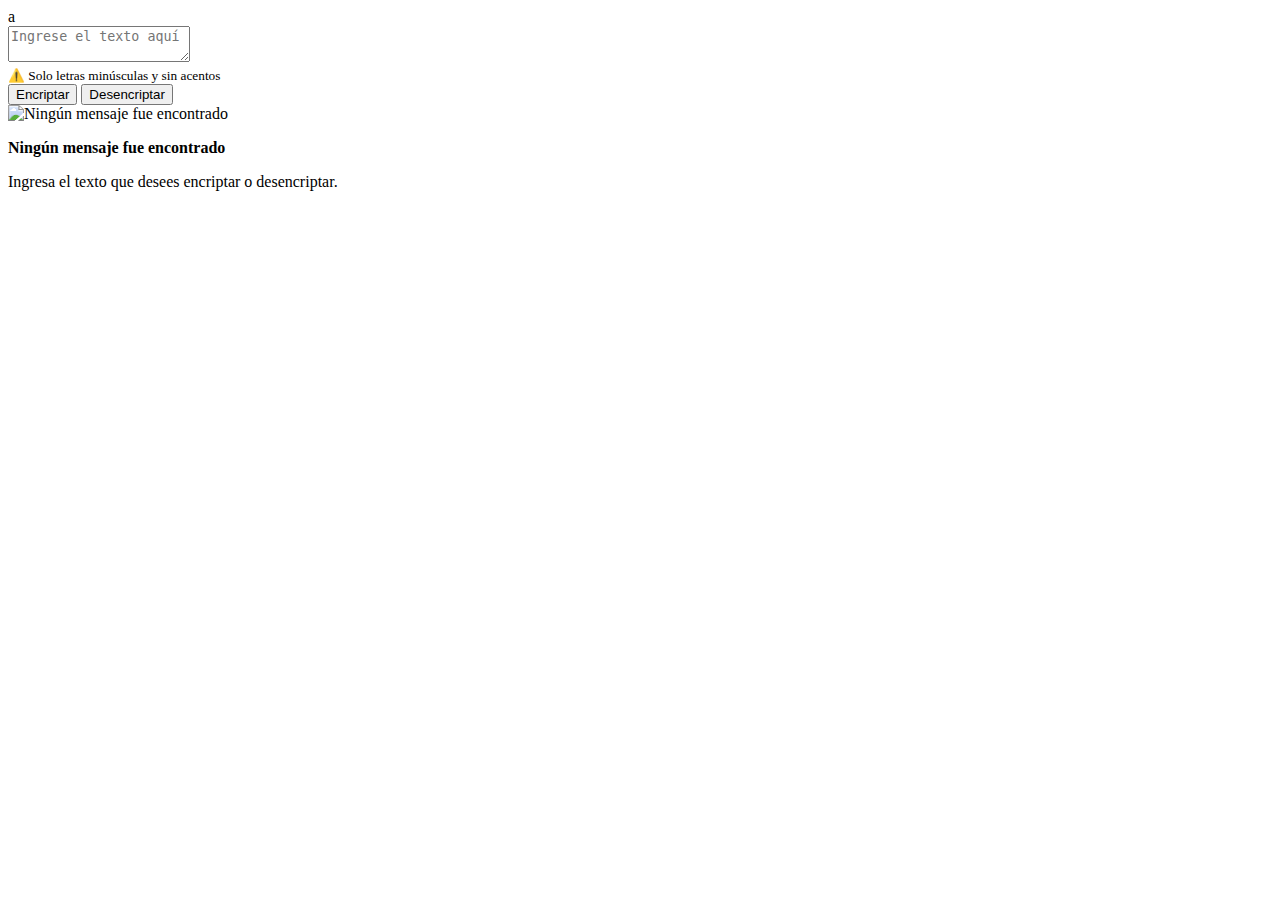
==== src/index.html @ edf316f8 "commit inicial" ====
<!DOCTYPE html>
<html lang="es">
<head>
    <meta charset="UTF-8">
    <meta name="viewport" content="width=device-width, initial-scale=1.0">
    <title>Encriptador de Texto</title>
    <link rel="stylesheet" href="site.css">
</head>
<body>
    <div class="container">
        <header class="header">
            <div class="logo">a</div>
        </header>

        <main class="main-content">
            <div class="input-area">
                <textarea placeholder="Ingrese el texto aquí"></textarea>
                <div class="options">
                    <small>⚠️ Solo letras minúsculas y sin acentos</small>
                    <div class="buttons">
                        <button id="encrypt-button">Encriptar</button>
                        <button id="decrypt-button" class="secondary">Desencriptar</button>
                    </div>
                </div>
            </div>

            <div class="output-area">
                <img src="image-placeholder.png" alt="Ningún mensaje fue encontrado">
                <p><strong>Ningún mensaje fue encontrado</strong></p>
                <p>Ingresa el texto que desees encriptar o desencriptar.</p>
            </div>
        </main>
    </div>
    <script src="site.js"></script>
</body>
</html>
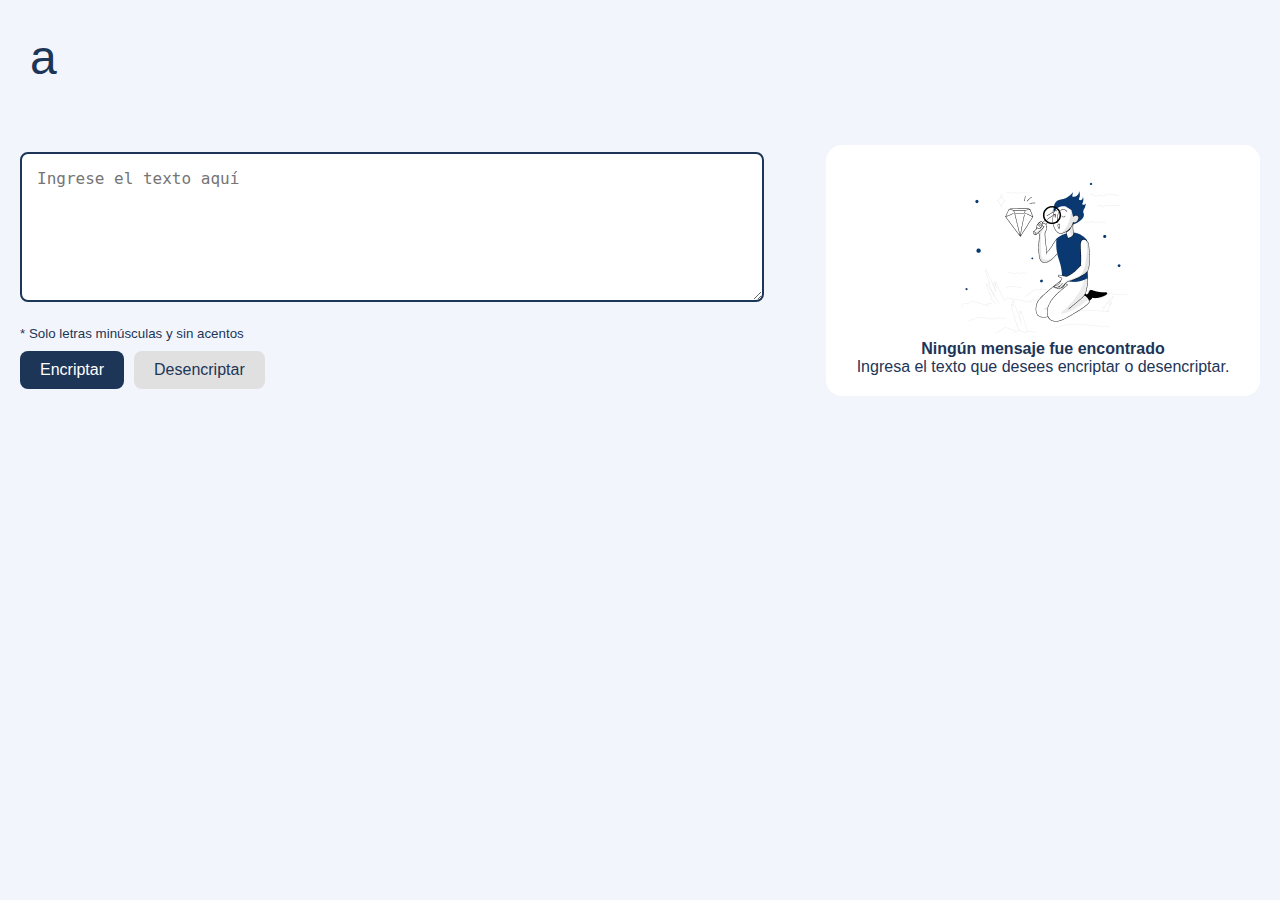
==== commit b69977aa: "Logica javascript completa" ====
--- a/src/index.html
+++ b/src/index.html
@@ -4,7 +4,7 @@
     <meta charset="UTF-8">
     <meta name="viewport" content="width=device-width, initial-scale=1.0">
     <title>Encriptador de Texto</title>
-    <link rel="stylesheet" href="site.css">
+    <link rel="stylesheet" href="css/site.css">
 </head>
 <body>
     <div class="container">
@@ -14,23 +14,35 @@
 
         <main class="main-content">
             <div class="input-area">
-                <textarea placeholder="Ingrese el texto aquí"></textarea>
-                <div class="options">
-                    <small>⚠️ Solo letras minúsculas y sin acentos</small>
+                <textarea id="txt-ingreso" placeholder="Ingrese el texto aquí"></textarea>
+                <span id="txt-ingreso-readonly" class="oculto" readonly></span>
+                <div id="options-ori" class="options">
+                    <small> * Solo letras minúsculas y sin acentos</small>
                     <div class="buttons">
                         <button id="encrypt-button">Encriptar</button>
                         <button id="decrypt-button" class="secondary">Desencriptar</button>
                     </div>
                 </div>
+                <div id="options-res" class="options oculto">
+                    <div class="buttons">
+                        <button id="reset-button">Ingresar otro mensage</button>
+                    </div>
+                </div>
             </div>
 
             <div class="output-area">
-                <img src="image-placeholder.png" alt="Ningún mensaje fue encontrado">
-                <p><strong>Ningún mensaje fue encontrado</strong></p>
-                <p>Ingresa el texto que desees encriptar o desencriptar.</p>
+                <div id="inicio">
+                    <img src="img/no-texto.png" alt="Ningún mensaje fue encontrado">
+                    <p><strong>Ningún mensaje fue encontrado</strong></p>
+                    <p>Ingresa el texto que desees encriptar o desencriptar.</p>
+                </div>
+                <div id="resultado" class="oculto">
+                    <textarea id="txt-resultado"></textarea>
+                    <button id="copiar-button" class="secondary">Copiar</button>
+                </div>
             </div>
         </main>
     </div>
-    <script src="site.js"></script>
+    <script src="js/site.js"></script>
 </body>
 </html>
--- a/src/css/site.css
+++ b/src/css/site.css
@@ -0,0 +1,100 @@
+* {
+    margin: 0;
+    padding: 0;
+    box-sizing: border-box;
+}
+
+body {
+    font-family: 'Arial', sans-serif;
+    background-color: #F3F5FC;
+    color: #1D3557;
+}
+
+.container {
+    max-width: 1440px;
+    margin: 0 auto;
+    padding: 20px;
+}
+
+.header {
+    padding: 10px;
+}
+
+.logo {
+    font-size: 48px;
+    color: #1D3557;
+}
+
+.main-content {
+    display: flex;
+    justify-content: space-between;
+    align-items: center;
+    margin-top: 50px;
+}
+
+.input-area {
+    width: 60%;
+}
+
+textarea {
+    width: 100%;
+    height: 150px;
+    padding: 15px;
+    border: 2px solid #1D3557;
+    border-radius: 8px;
+    font-size: 16px;
+}
+
+.options {
+    margin-top: 20px;
+}
+
+small {
+    display: block;
+    margin-bottom: 10px;
+}
+
+.buttons {
+    display: flex;
+    gap: 10px;
+}
+
+button {
+    padding: 10px 20px;
+    border: none;
+    border-radius: 8px;
+    font-size: 16px;
+    cursor: pointer;
+}
+
+#encrypt-button {
+    background-color: #1D3557;
+    color: #fff;
+}
+
+#decrypt-button.secondary {
+    background-color: #E0E0E0;
+    color: #1D3557;
+}
+
+.output-area {
+    width: 35%;
+    background-color: #FFFFFF;
+    border-radius: 16px;
+    padding: 20px;
+    text-align: center;
+}
+
+output-area img {
+    max-width: 100%;
+    height: auto;
+}
+
+output-area p {
+    margin-top: 20px;
+    font-size: 18px;
+}
+
+.oculto {
+    display: none;
+}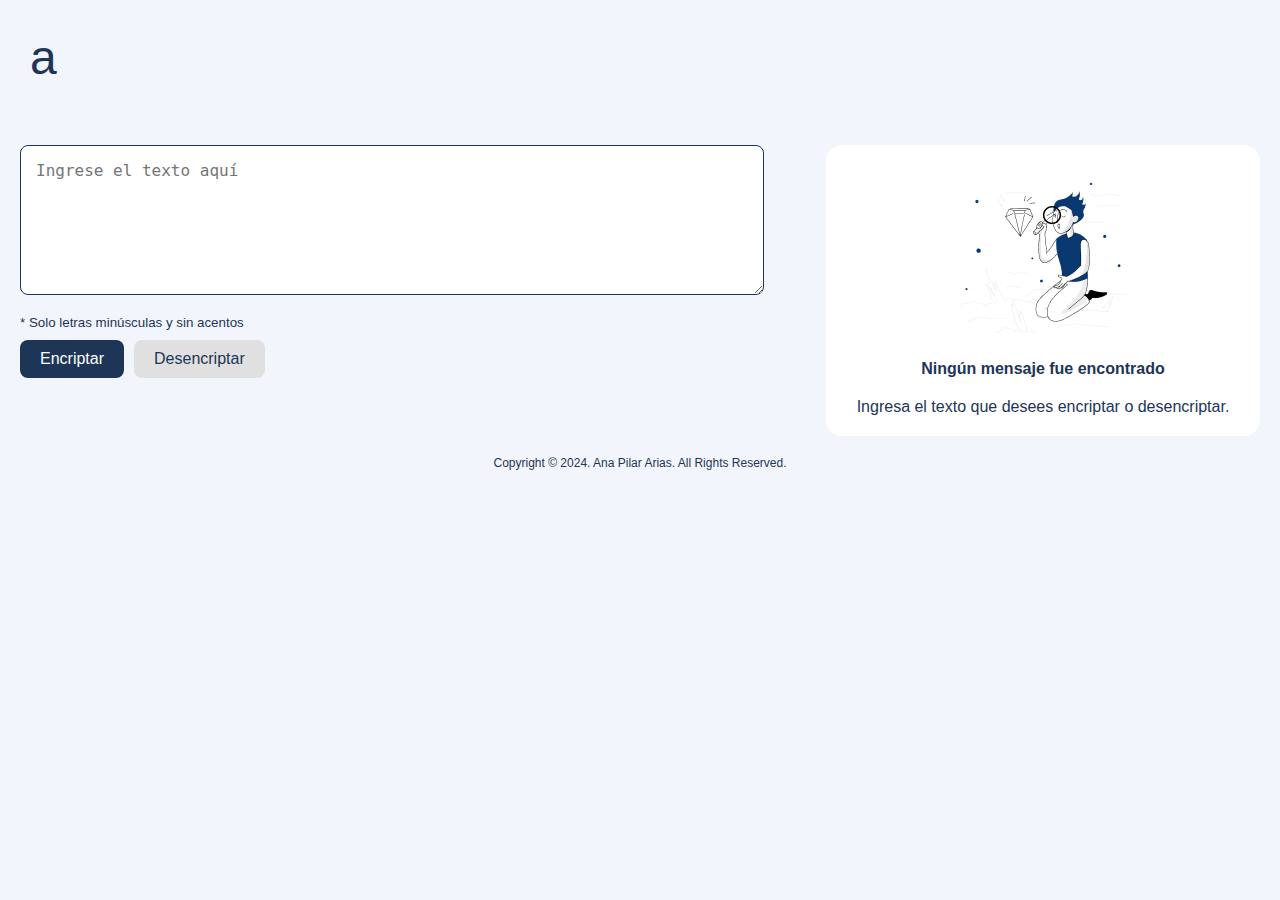
==== commit 5184eb0f: "Adaptarcss para cel y tablet. Agregue comentarios al codigo. Agregue el footer Agregue animación par" ====
--- a/src/index.html
+++ b/src/index.html
@@ -14,34 +14,38 @@
 
         <main class="main-content">
             <div class="input-area">
-                <textarea id="txt-ingreso" placeholder="Ingrese el texto aquí"></textarea>
-                <span id="txt-ingreso-readonly" class="oculto" readonly></span>
+                <textarea id="user-input" placeholder="Ingrese el texto aquí"></textarea>
+                <span id="user-input-readonly" class="hidden-elem" readonly></span>
                 <div id="options-ori" class="options">
                     <small> * Solo letras minúsculas y sin acentos</small>
                     <div class="buttons">
-                        <button id="encrypt-button">Encriptar</button>
-                        <button id="decrypt-button" class="secondary">Desencriptar</button>
+                        <button id="encrypt-btn" class="btn-primary">Encriptar</button>
+                        <button id="decrypt-btn" class="btn-secondary">Desencriptar</button>
                     </div>
                 </div>
-                <div id="options-res" class="options oculto">
+                <div id="options-res" class="options hidden-elem">
                     <div class="buttons">
-                        <button id="reset-button">Ingresar otro mensage</button>
+                        <button id="reset-btn" class="btn-primary">Ingresar otro mensage</button>
                     </div>
                 </div>
             </div>
 
             <div class="output-area">
-                <div id="inicio">
+                <div id="default-output">
                     <img src="img/no-texto.png" alt="Ningún mensaje fue encontrado">
                     <p><strong>Ningún mensaje fue encontrado</strong></p>
                     <p>Ingresa el texto que desees encriptar o desencriptar.</p>
                 </div>
-                <div id="resultado" class="oculto">
-                    <textarea id="txt-resultado"></textarea>
-                    <button id="copiar-button" class="secondary">Copiar</button>
+                <div id="res-output" class="hidden-elem">
+                    <textarea id="res-output-text"></textarea>
+                    <button id="copy-btn" class="btn-secondary">Copiar</button>
                 </div>
             </div>
         </main>
+
+        <footer>
+            <p>Copyright © 2024. Ana Pilar Arias. All Rights Reserved.</p>
+        </footer>
     </div>
     <script src="js/site.js"></script>
 </body>
--- a/src/css/site.css
+++ b/src/css/site.css
@@ -28,19 +28,25 @@
 .main-content {
     display: flex;
     justify-content: space-between;
-    align-items: center;
+    align-items: flex-start;
     margin-top: 50px;
 }
 
+
+
 .input-area {
     width: 60%;
+    display: flex;
+    flex-direction: column;
+    justify-content: space-between;
+    align-items: flex-start;
 }
 
 textarea {
     width: 100%;
     height: 150px;
     padding: 15px;
-    border: 2px solid #1D3557;
+    border: 1px solid #1D3557;
     border-radius: 8px;
     font-size: 16px;
 }
@@ -67,34 +73,83 @@
     cursor: pointer;
 }
 
-#encrypt-button {
+.btn-primary{
     background-color: #1D3557;
     color: #fff;
 }
 
-#decrypt-button.secondary {
+.btn-secondary {
     background-color: #E0E0E0;
     color: #1D3557;
+}
+
+.copied {
+    background-color: #1D3557;
+    color: #fff;
 }
 
 .output-area {
     width: 35%;
     background-color: #FFFFFF;
     border-radius: 16px;
+    text-align: center;
     padding: 20px;
-    text-align: center;
 }
 
-output-area img {
+.output-area img {
     max-width: 100%;
     height: auto;
 }
 
-output-area p {
+.output-area p {
     margin-top: 20px;
-    font-size: 18px;
+    font-size: 16px;
+}
+.output-area button {
+    margin-top: 10px;
 }
 
-.oculto {
+.hidden-elem {
     display: none;
-}+}
+
+footer {
+    margin-top: 20px;
+    font-size: 12px;
+    text-align: center;
+}
+
+@media (min-width: 320px) and (max-width: 480px) {
+    .main-content {
+        flex-direction: column;
+        align-items: center;
+    }    
+    .input-area {
+        width: 100%;
+        align-items: center;
+    }
+    .output-area {
+        margin-top: 40px;
+        width: 100%;
+        background-color: #FFFFFF;
+        text-align: center;
+        padding: 20px;
+    }
+  }
+  @media (min-width: 481px) and (max-width: 768px) {
+    .main-content {
+        flex-direction: column;
+        align-items: center;
+    }    
+    .input-area {
+        width: 100%;
+        align-items: center;
+    }
+    .output-area {
+        margin-top: 40px;
+        width: 100%;
+        background-color: #FFFFFF;
+        text-align: center;
+        padding: 20px;
+    }
+  }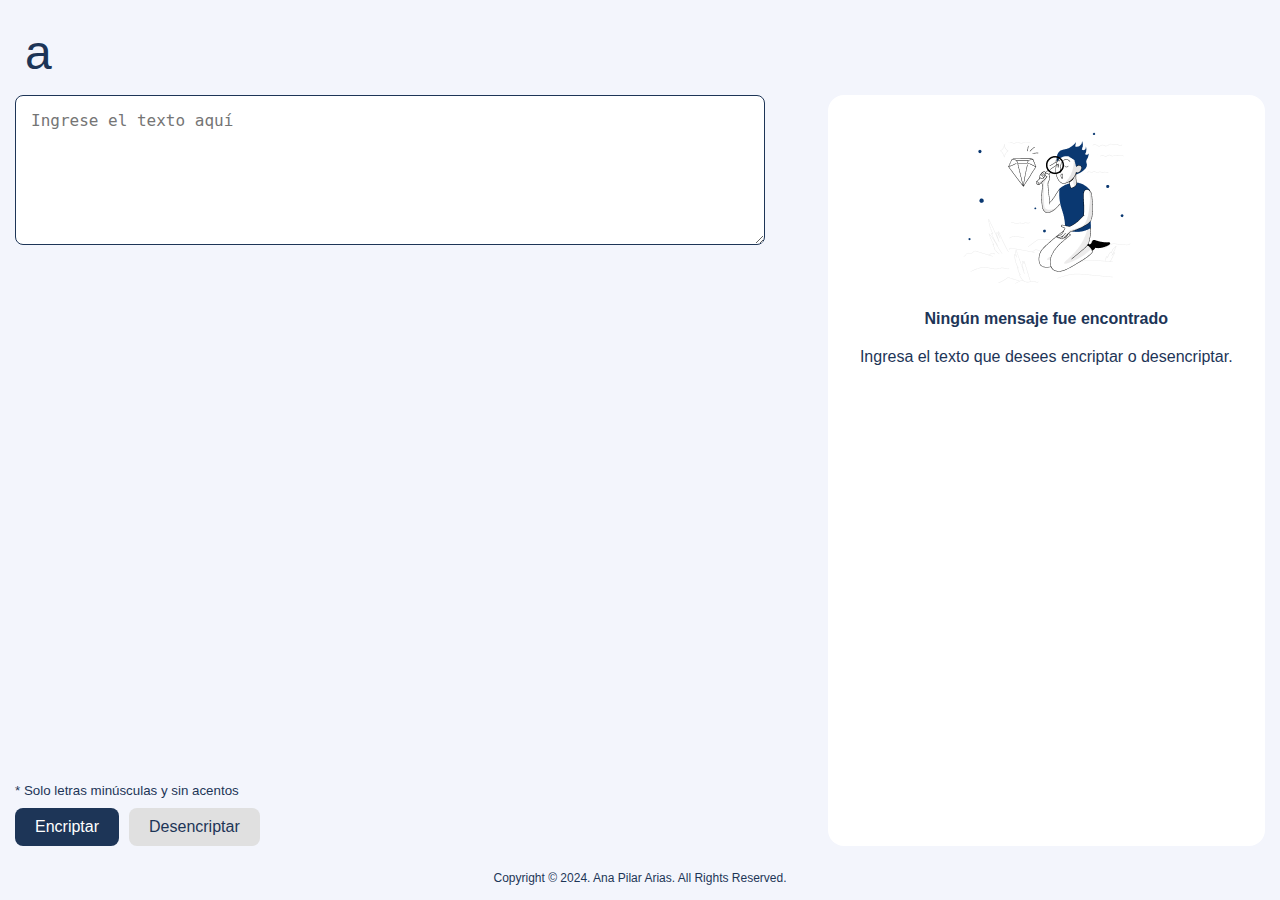
==== commit 797be840: "flex en main arreglado" ====
--- a/src/index.html
+++ b/src/index.html
@@ -43,9 +43,9 @@
             </div>
         </main>
 
-        <footer>
+        <footer class="footer">
             <p>Copyright © 2024. Ana Pilar Arias. All Rights Reserved.</p>
-        </footer>
+        </div>
     </div>
     <script src="js/site.js"></script>
 </body>
--- a/src/css/site.css
+++ b/src/css/site.css
@@ -3,6 +3,11 @@
     padding: 0;
     box-sizing: border-box;
 }
+
+html, body {
+    margin: 0;
+    height: 100%;
+ }
 
 body {
     font-family: 'Arial', sans-serif;
@@ -11,12 +16,19 @@
 }
 
 .container {
-    max-width: 1440px;
-    margin: 0 auto;
-    padding: 20px;
+    display: flex;
+    justify-content: space-between; 
+    align-items: stretch;
+    flex-direction: column;  
+    
+    height: 100%;
+    padding: 15px;
+    gap: 5px;
 }
 
 .header {
+    /* flex:0 1 auto; */
+    align-self:flex-start;
     padding: 10px;
 }
 
@@ -26,16 +38,19 @@
 }
 
 .main-content {
+    /* flex:1 1 auto; */
+    flex-grow:1;
+    
+    /*child flex*/
     display: flex;
     justify-content: space-between;
-    align-items: flex-start;
-    margin-top: 50px;
+    align-items: stretch;
 }
 
+.input-area {
+    width: 60%; 
 
-
-.input-area {
-    width: 60%;
+    /*child flex*/
     display: flex;
     flex-direction: column;
     justify-content: space-between;
@@ -113,12 +128,14 @@
     display: none;
 }
 
-footer {
-    margin-top: 20px;
+.footer {
+    /* flex:0 1 auto; */
+    align-self:center;
     font-size: 12px;
     text-align: center;
+    margin-top: 20px;
 }
-
+/
 @media (min-width: 320px) and (max-width: 480px) {
     .main-content {
         flex-direction: column;
@@ -135,6 +152,10 @@
         text-align: center;
         padding: 20px;
     }
+    .output-area img {
+        display: none;
+    }
+    
   }
   @media (min-width: 481px) and (max-width: 768px) {
     .main-content {
@@ -152,4 +173,7 @@
         text-align: center;
         padding: 20px;
     }
-  }+    .output-area img {
+        display: none;
+     }
+  } 